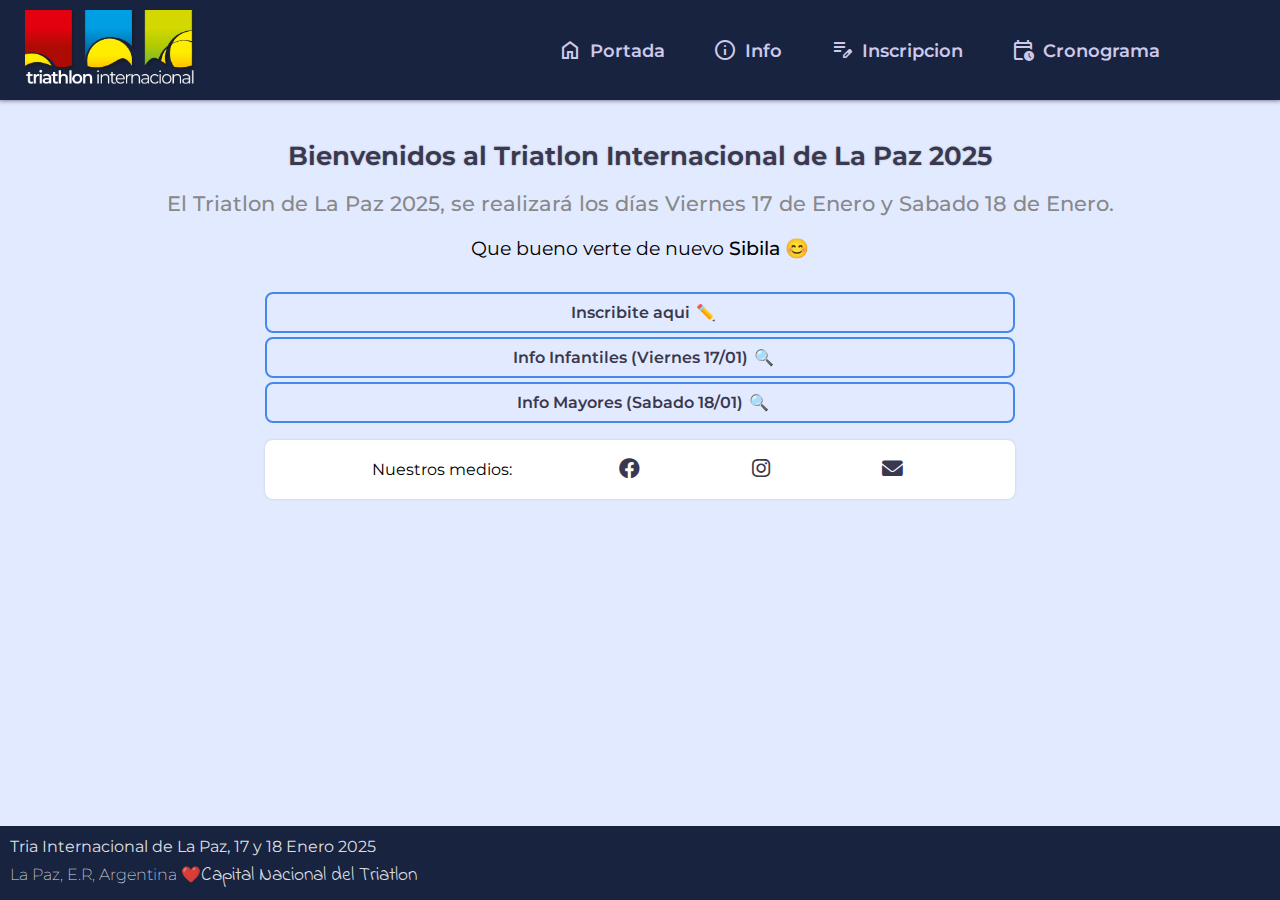
==== index.html @ 4cde1431 "cambios emnores" ====
<!DOCTYPE html>
<html lang="en">
<head>
    <meta charset="UTF-8">
    <meta name="viewport" content="width=device-width, initial-scale=1.0">
    <title>TRIATLON INTERNACIONAL DE LA PAZ 2024</title>
    <link rel="stylesheet" href="estilo.css">
    <link rel="preconnect" href="https://fonts.googleapis.com">
    <link rel="preconnect" href="https://fonts.gstatic.com" crossorigin>
    <link href="https://fonts.googleapis.com/css2?family=Indie+Flower&family=Montserrat:ital,wght@0,100..900;1,100..900&display=swap" rel="stylesheet">
        <link rel="stylesheet" href="https://fonts.googleapis.com/css2?family=Material+Symbols+Outlined:opsz,wght,FILL,GRAD@20..48,100..700,0..1,-50..200" />
    <link rel="stylesheet" href="https://cdnjs.cloudflare.com/ajax/libs/font-awesome/6.0.0-beta3/css/all.min.css">


</head>
<body>
    <header class="header">
        <input type="checkbox" id="open-menu" class="header__checkbox">
        <label for="open-menu" class="header__open-nav-button">
            <span class="material-symbols-outlined boton-menu">menu</span>
        </label>

        <div class="header__logo-container">
            <a href="index.html"><img class="header__logo" src="TriaLaPaz.png"></a>
        </div>

        <nav class="header__nav">
            <ul class="header__nav-list">
                <li class="header__nav-item"><a href="index.html"><span class="material-symbols-outlined">
                    home
                    </span>Portada</a></li>

                <li class="header__nav-item"><a href="info.html"><span class="material-symbols-outlined">
                    info
                    </span>Info</a></li>

                <li class="header__nav-item"><a href="#"><span class="material-symbols-outlined">
                    edit_note
                    </span>Inscripcion</a></li>

                <li class="header__nav-item"><a href="cronograma.html"><span class="material-symbols-outlined">
                    calendar_clock
                    </span>Cronograma</a></li>

            </ul>
        </nav>

    </header>
    
    <main class="profile">
        <div class="profile__wrapper">
                        <h1>Bienvenidos al Triatlon Internacional de La Paz 2025</h1>
                        <h2>El Triatlon de La Paz 2025, se realizará los días Viernes 17 de Enero y Sabado 18 de Enero.
                        </h2>
                        <h3>Que bueno verte de nuevo <span class="nombre">Sibila</span> 😊</h3>    
                        
        </div>


        <div class="info__buttons">
        
            
            <div class="load-bar">
                <div class="load-bar__bar">Inscribite aqui </div>✏️ 
            </div>
            <div class="load-bar">
                <div class="load-bar__bar">Info Infantiles (Viernes 17/01) </div>🔍
            </div>
            <div class="load-bar">
                <div class="load-bar__bar">Info Mayores (Sabado 18/01) </div>🔍
            </div>

            <div class="socials">
                <p>Nuestros medios:</p>
                <a href="https://www.facebook.com/triatlondelapaz" target="_blank"><i class="fa-brands fa-facebook"></i></a>
                <a href="https://www.instagram.com/trialapaz/" target="_blank"><i class="fa-brands fa-instagram"></i></a>
                <a href="#"><i class="fa-solid fa-envelope" onclick="mostrarmail()"></i></a>
            
            </div>

        </div>


        
    </main>

    <footer>
        <p class="footer">Tria Internacional de La Paz, 17 y 18 Enero 2025</p><p class="lapaz">La Paz, E.R, Argentina ❤️<span class="capital">Capital Nacional del Triatlon</span>
        </p>
        </footer>

        <script>
            function mostrarmail() {
                alert("✉️CONTACTANOS!\ninfotrialapaz@gmail.com");
            }
        </script>
</body>
</html>
---- estilo.css ----
*{
    margin:0;
    padding:0;
    box-sizing: border-box;
    font-family: "Montserrat";

    
}

body{
    background: #e2eaff;
}


/* ----- SECCIONES DEL HEADER -----*/

.header{
    background:#18233f;
    display:flex;
    justify-content: space-between;
    align-items: center;
    box-shadow: 0px 0px 4px 1px #3a384f99;
    container-type: inline-size;
    container-name: encabezado;
    position: sticky;
    z-index:10;
    
}

.header__open-nav-button{
    color:#48e;
    position:absolute;
    right: 50px;
    user-select: none;
    border:1px solid #48e;
    border-radius: 5px;
    }

.boton-menu{
    padding:6px 1px;
}

.header__nav{
    display:none;
    background: #18233f;
    position:absolute;
    height: 100vh;
    width: 100vw;
    top:0;
    z-index:-1;
}

.header__checkbox:checked ~ .header__nav{
    display:flex;
}


.header__logo{
    min-width: 100%;
    width: 120px;
    margin: 10px 25px;
}


.header__nav-list{
    display:flex;
    flex-direction: column;
    height: 40vh;
    margin:auto;
    justify-content: space-evenly;
    
}

.header__checkbox{
display:none;
}

.header__nav-item{
    list-style: none;
    

}

.header__nav-item a{
    display:flex;
    font-weight: 600;
    color:#4af;
    align-items: center;
    text-decoration: none;
    font-size:1.1em;
}

.header__nav-item a:hover{
    color:#fff;
    transition:color 0.3s;

}



.material-symbols-outlined{
    margin:0 8px;
}


/* ----- QUERIES DEL HEADER -----*/

@container encabezado (min-width:800px){
 
    .header__nav {
        display:block;
        position:static;
        height: auto;
        width: auto;
        justify-content: space-between;
        margin-right: 100px;

    }   

    .header__nav-item a{
        color:#cdc9eb;
        margin:0 20px;
    }


    .header__nav-list{
        flex-direction: row;
        height: auto;
    }

    .header__open-nav-button{
        display:none;
    }

}

/* -- FIN HEADER */


main{
    flex:1;
}

.profile{

    container-name: profile;
    container-type: inline-size;
}


.profile__wrapper{
    margin:auto;
    margin-top:10px;
    max-width:1000px;
    width: 100%;
    text-align: center;
    border-radius:5px;
   /* background-color: #fff;
    box-shadow: 0px 0px 3px 0px #3a384f99;
    */padding:20px;

}

h1,h2,li,h3{
    user-select: none;
}

h1{
    color:#3A384F;
    font-size:clamp(1rem,1.6rem,2.5rem);
    font-weight: 650;
    padding:10px 0;
    text-wrap: balance;
    text-shadow: 0 0 2px #0004;
}

h2{
    color:#888;
    font-size:clamp(.8rem,1.3rem,2rem);
    font-weight: 500;
    text-wrap:balance;
    padding:10px 0;
}

h3{
    font-size:clamp(.6rem,1.2rem,1.6rem);
    font-weight: 400;
    padding:10px 0;
}

.nombre{
    font-weight: 500;
}

.info__buttons{
    margin:auto;
    display: flex;
    align-items: center;
    flex-direction: column;

    margin-top:0px;
    max-width:1000px;
    width: 100%;
    user-select: none;
}


.socials{
    margin:15px 0px;
    display:flex;
    width:clamp(50%,75%, 80%);
    
    align-items: center;
    border-radius:8px;
    background: #fff;
    padding:15px 5px;
    box-shadow: 0 0 3px #0002;
    width:clamp(50%,75%, 80%);
    justify-content: space-evenly;
   
}

.socials i{
    color:#3A384F;
    font-size:1.3rem;
    padding:0 5px;
}


.socials i:hover{
    text-shadow: 0px 2px 6px #fff3;
    transform: translateY(-2px);
    transition: transform 0.3s;

}

.load-bar{
    display: flex;
    justify-content: center;
    align-items: center;
    border:2px solid #48e;
    border-radius:8px;
    padding:5px;
    color:#3A384F;
    width:clamp(50%,75%, 80%);
    margin:2px;
}


.load-bar2{
    display: flex;
    justify-content: center;
    align-items: center;
    border:2px solid #48e;
    border-radius:8px;
    padding:5px;
    color:#3A384F;
    width:clamp(60%,90%, 90%);
    margin:2px;
}





.load-bar:hover{
    background-color: #48e2;
}

.load-bar__bar{
    padding:4px 6px;
    font-weight: 600;
}

body {
    display: flex;
    flex-direction: column;
    min-height: 100dvh;
}

footer{
    bottom: 0;
width: 100%;
    padding:6px 10px;
    background-color: #18233f;
    color:#fffd;
    font-size:1rem;
    

}
.lapaz{

    font-weight: 200;

}

.capital{
font-family: 'Indie flower';
font-size:1.2rem;
}




.icon{
    font-size: 2rem;
}

.emoji{
    font-size:1.6rem;
}



/* SECCION CRONOGRAMA - Desplegables*/

.faq__option{
    display: flex;
    flex-direction: column;
    align-items: center;
    max-height: 25px;
    transition: max-height .5s;
    overflow: hidden;

}

.faq__option:has(input[type="checkbox"]:checked) {
    max-height:290px;
}


.faq__option:has(input[type="checkbox"]:checked) .content{
    animation:aparecer 0.5s both;

}

.content{
    padding:10px 0px;
    padding-top:10px;
    margin:10px 5px;
    
    font-size:1rem;
    border-top:1px solid #18233f
}

.faq__ask::marker{
    content:'';}

    .faq__ask::before{

    position:absolute;
    right: 0;
    font-weight: 500;
    font-size:1.2rem;

}


input[type="checkbox"]{
display:none;
}






.faq__option b{
    background-color: #ffb18c;
    padding:1px 5px;
    margin-right: 3px;
    color:#fff;
    border-radius: 5px;
}

@keyframes aparecer{
    from{opacity: 0;}
    to{opacity: 1;}
}

p{
    margin:5px 0;
}



@media (max-width:800px){

    h1{
        font-size:1.5rem;
    }

    h3{
        font-size: 1rem;
    }
    h2{
        font-size:1rem;
    }
    .footer{
        font-size:0.7rem;
    }

    .lapaz{
        font-size: 0.7rem;
    }
    .capital{
        font-size: 0.9rem;
    }

    .socials i{
        padding:0 7px;
    }

    .header__logo{
        min-width: 80%;
        width: 50x;
    }

    .faq__option{
        max-height: 30px;
        font-size: 1rem;
    }
 
    
.load-bar2{
    width:clamp(60%,95%, 95%);
}




}
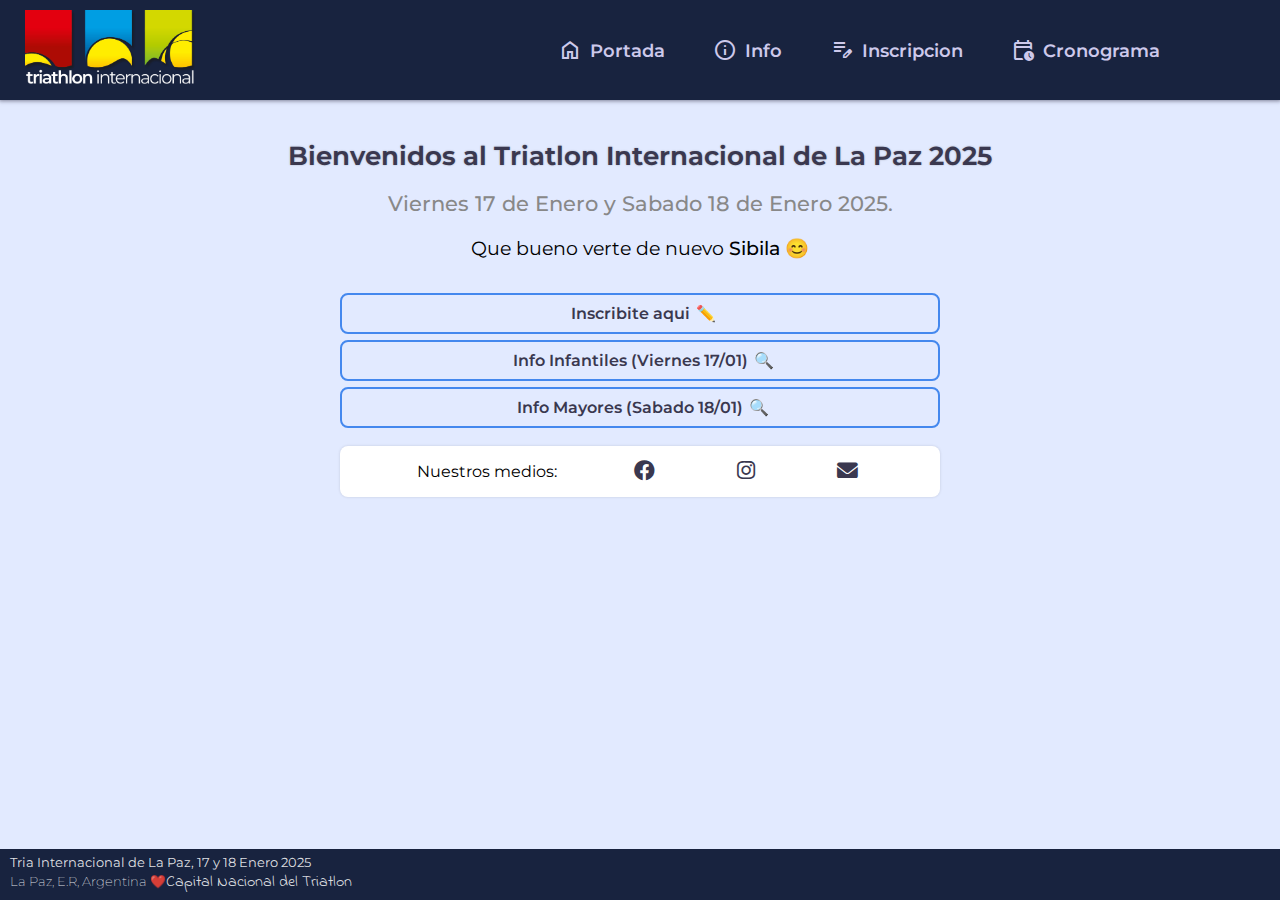
==== commit 75cd58eb: "cambios" ====
--- a/index.html
+++ b/index.html
@@ -50,7 +50,7 @@
     <main class="profile">
         <div class="profile__wrapper">
                         <h1>Bienvenidos al Triatlon Internacional de La Paz 2025</h1>
-                        <h2>El Triatlon de La Paz 2025, se realizará los días Viernes 17 de Enero y Sabado 18 de Enero.
+                        <h2>Viernes 17 de Enero y Sabado 18 de Enero 2025.
                         </h2>
                         <h3>Que bueno verte de nuevo <span class="nombre">Sibila</span> 😊</h3>    
                         
--- a/estilo.css
+++ b/estilo.css
@@ -12,7 +12,9 @@
 }
 
 
-/* ----- SECCIONES DEL HEADER -----*/
+/* -----  HEADER -----*/
+/* -----  HEADER -----*/
+/* -----  HEADER -----*/
 
 .header{
     background:#18233f;
@@ -134,15 +136,21 @@
 
 }
 
-/* -- FIN HEADER */
+/* -----  FIN HEADER -----*/
+/* -----  FIN HEADER -----*/
+/* -----  FIN HEADER -----*/
 
 
 main{
     flex:1;
 }
 
+
+h1,h2,li,h3{
+    user-select: none;
+}
+
 .profile{
-
     container-name: profile;
     container-type: inline-size;
 }
@@ -161,9 +169,6 @@
 
 }
 
-h1,h2,li,h3{
-    user-select: none;
-}
 
 h1{
     color:#3A384F;
@@ -197,7 +202,6 @@
     display: flex;
     align-items: center;
     flex-direction: column;
-
     margin-top:0px;
     max-width:1000px;
     width: 100%;
@@ -208,14 +212,14 @@
 .socials{
     margin:15px 0px;
     display:flex;
-    width:clamp(50%,75%, 80%);
-    
+    width:clamp(50%,65%, 80%);
+
     align-items: center;
     border-radius:8px;
     background: #fff;
     padding:15px 5px;
     box-shadow: 0 0 3px #0002;
-    width:clamp(50%,75%, 80%);
+    width:clamp(300px,95%,600px);
     justify-content: space-evenly;
    
 }
@@ -227,12 +231,6 @@
 }
 
 
-.socials i:hover{
-    text-shadow: 0px 2px 6px #fff3;
-    transform: translateY(-2px);
-    transition: transform 0.3s;
-
-}
 
 .load-bar{
     display: flex;
@@ -242,8 +240,8 @@
     border-radius:8px;
     padding:5px;
     color:#3A384F;
-    width:clamp(50%,75%, 80%);
-    margin:2px;
+    width:clamp(300px,95%,600px);
+    margin:3px;
 }
 
 
@@ -280,11 +278,11 @@
 
 footer{
     bottom: 0;
-width: 100%;
+    width: 100%;
     padding:6px 10px;
     background-color: #18233f;
     color:#fffd;
-    font-size:1rem;
+    font-size:0.8rem;
     
 
 }
@@ -296,7 +294,7 @@
 
 .capital{
 font-family: 'Indie flower';
-font-size:1.2rem;
+font-size:1rem;
 }
 
 
@@ -313,78 +311,88 @@
 
 
 /* SECCION CRONOGRAMA - Desplegables*/
-
-.faq__option{
-    display: flex;
-    flex-direction: column;
-    align-items: center;
-    max-height: 25px;
-    transition: max-height .5s;
+/* SECCION CRONOGRAMA - Desplegables*/
+/* SECCION CRONOGRAMA - Desplegables*/
+
+
+.faq{
+    user-select: none;
+    max-width: clamp(300px,95%,500px);
+    margin:auto;   
+
+}
+
+
+summary{
+    text-align: center;
+    cursor:pointer;
+    font-weight: 600;
+}
+
+details{
+    border:2px solid #48e;
+    border-radius:8px;
+    padding:6px;
+    color:#3A384F;
+    margin:5px;
+    font-weight: 400;
+}
+
+
+details:hover{
+    background:#48e2;
+}
+
+summary{
+    position:relative;
+}
+        
+        summary::marker{
+     
+            content:'';
+     }
+        
+     summary::-webkit-details-marker {
+        display: none;
+    }   
+        
+    .content{
+        border-top:1px solid #18233f;
+        padding:10px 10px;
+    }
+    
+.content p{
+    margin:10px 0px;
+}
+
+
+
+    
+    @keyframes aparecer{
+        from{opacity: 0;}
+        to{opacity: 1;}
+    }    
+    /*
+    
+    background-color:#18233f;
+    margin:7px;
+    padding:7px;
+    border-radius: 5px;
+    max-height: 34px;
+    transition: max-height 2s;
     overflow: hidden;
-
-}
-
-.faq__option:has(input[type="checkbox"]:checked) {
-    max-height:290px;
-}
-
-
-.faq__option:has(input[type="checkbox"]:checked) .content{
-    animation:aparecer 0.5s both;
-
-}
-
-.content{
-    padding:10px 0px;
-    padding-top:10px;
-    margin:10px 5px;
-    
-    font-size:1rem;
-    border-top:1px solid #18233f
-}
-
-.faq__ask::marker{
-    content:'';}
-
-    .faq__ask::before{
-
-    position:absolute;
-    right: 0;
-    font-weight: 500;
-    font-size:1.2rem;
-
-}
-
-
-input[type="checkbox"]{
-display:none;
-}
-
-
-
-
-
-
-.faq__option b{
-    background-color: #ffb18c;
-    padding:1px 5px;
-    margin-right: 3px;
-    color:#fff;
-    border-radius: 5px;
-}
-
-@keyframes aparecer{
-    from{opacity: 0;}
-    to{opacity: 1;}
-}
-
-p{
-    margin:5px 0;
-}
-
-
+*/}
+
+
+
+/* ESTILOS PARA CELULAR */
 
 @media (max-width:800px){
+
+    .load-bar, .socials{
+        width:clamp(50%,90%, 95%);
+
+    }
 
     h1{
         font-size:1.5rem;
@@ -397,14 +405,14 @@
         font-size:1rem;
     }
     .footer{
-        font-size:0.7rem;
+        font-size:0.5rem;
     }
 
     .lapaz{
-        font-size: 0.7rem;
+        font-size: 0.4rem;
     }
     .capital{
-        font-size: 0.9rem;
+        font-size: 0.5rem;
     }
 
     .socials i{
@@ -414,19 +422,10 @@
     .header__logo{
         min-width: 80%;
         width: 50x;
-    }
-
-    .faq__option{
-        max-height: 30px;
-        font-size: 1rem;
-    }
- 
+    } 
     
 .load-bar2{
     width:clamp(60%,95%, 95%);
 }
 
-
-
-
 }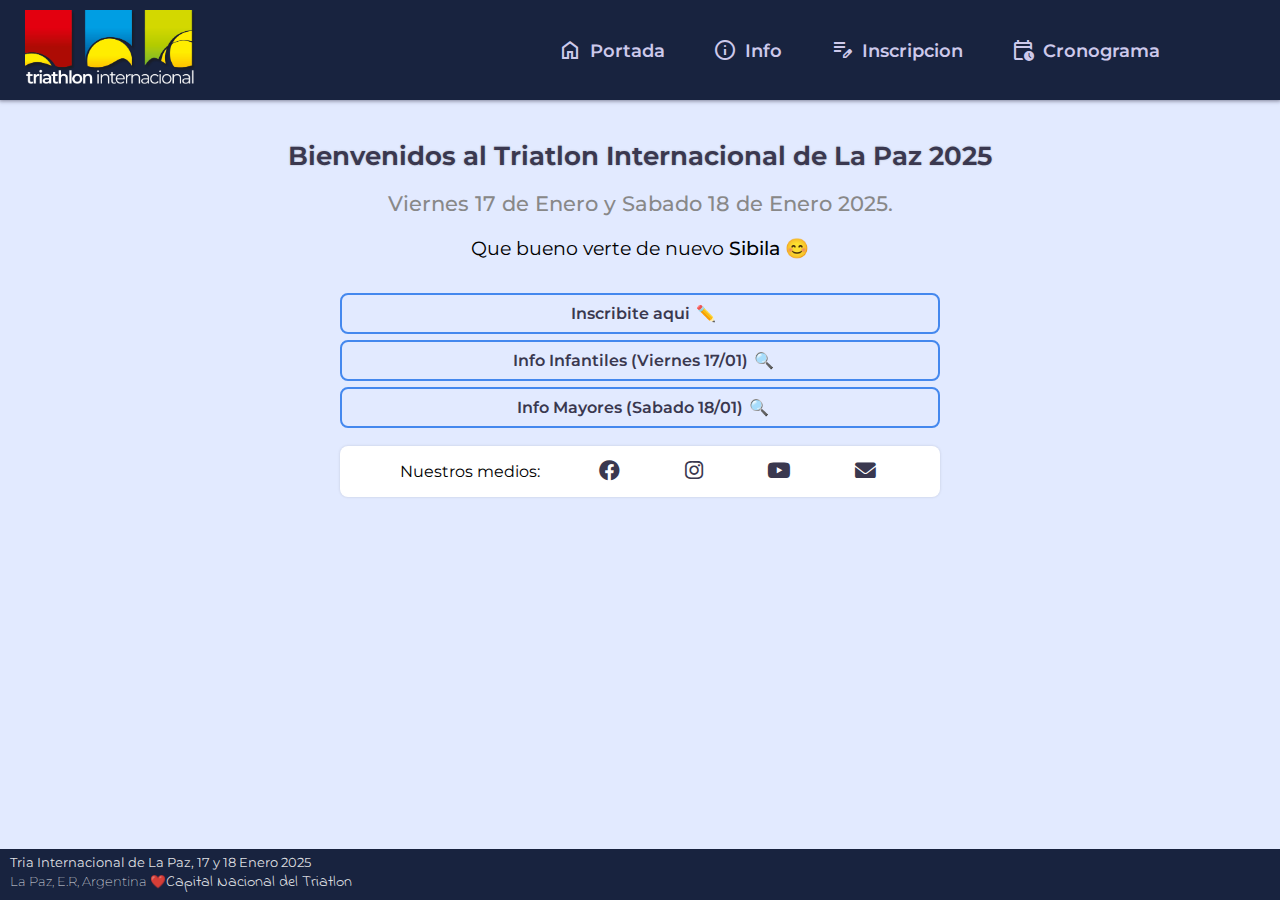
==== commit 69abccef: "estilos" ====
--- a/index.html
+++ b/index.html
@@ -74,6 +74,8 @@
                 <p>Nuestros medios:</p>
                 <a href="https://www.facebook.com/triatlondelapaz" target="_blank"><i class="fa-brands fa-facebook"></i></a>
                 <a href="https://www.instagram.com/trialapaz/" target="_blank"><i class="fa-brands fa-instagram"></i></a>
+                <a href="https://www.youtube.com/@trialapaz7699" target="_blank"><i class="fa-brands fa-youtube"></i></a>
+            
                 <a href="#"><i class="fa-solid fa-envelope" onclick="mostrarmail()"></i></a>
             
             </div>
--- a/estilo.css
+++ b/estilo.css
@@ -32,7 +32,7 @@
 .header__open-nav-button{
     color:#48e;
     position:absolute;
-    right: 50px;
+    right: 35px;
     user-select: none;
     border:1px solid #48e;
     border-radius: 5px;
@@ -228,8 +228,12 @@
     color:#3A384F;
     font-size:1.3rem;
     padding:0 5px;
-}
-
+    transition: transform 0.3s ease-in-out;
+
+}
+.socials i:hover {
+    transform: scale(1.3); /* Aproximadamente un aumento de 3px dependiendo del tamaño inicial del ícono */
+}
 
 
 .load-bar{
@@ -381,7 +385,7 @@
     max-height: 34px;
     transition: max-height 2s;
     overflow: hidden;
-*/}
+*/
 
 
 
@@ -395,28 +399,28 @@
     }
 
     h1{
-        font-size:1.5rem;
+        font-size:1.1rem;
     }
 
     h3{
-        font-size: 1rem;
+        font-size: 0.9rem;
     }
     h2{
-        font-size:1rem;
+        font-size:.9rem;
     }
     .footer{
-        font-size:0.5rem;
+        font-size:0.6rem;
     }
 
     .lapaz{
-        font-size: 0.4rem;
+        font-size: 0.5rem;
     }
     .capital{
-        font-size: 0.5rem;
+        font-size: 0.6rem;
     }
 
     .socials i{
-        padding:0 7px;
+        padding:0 5px;
     }
 
     .header__logo{
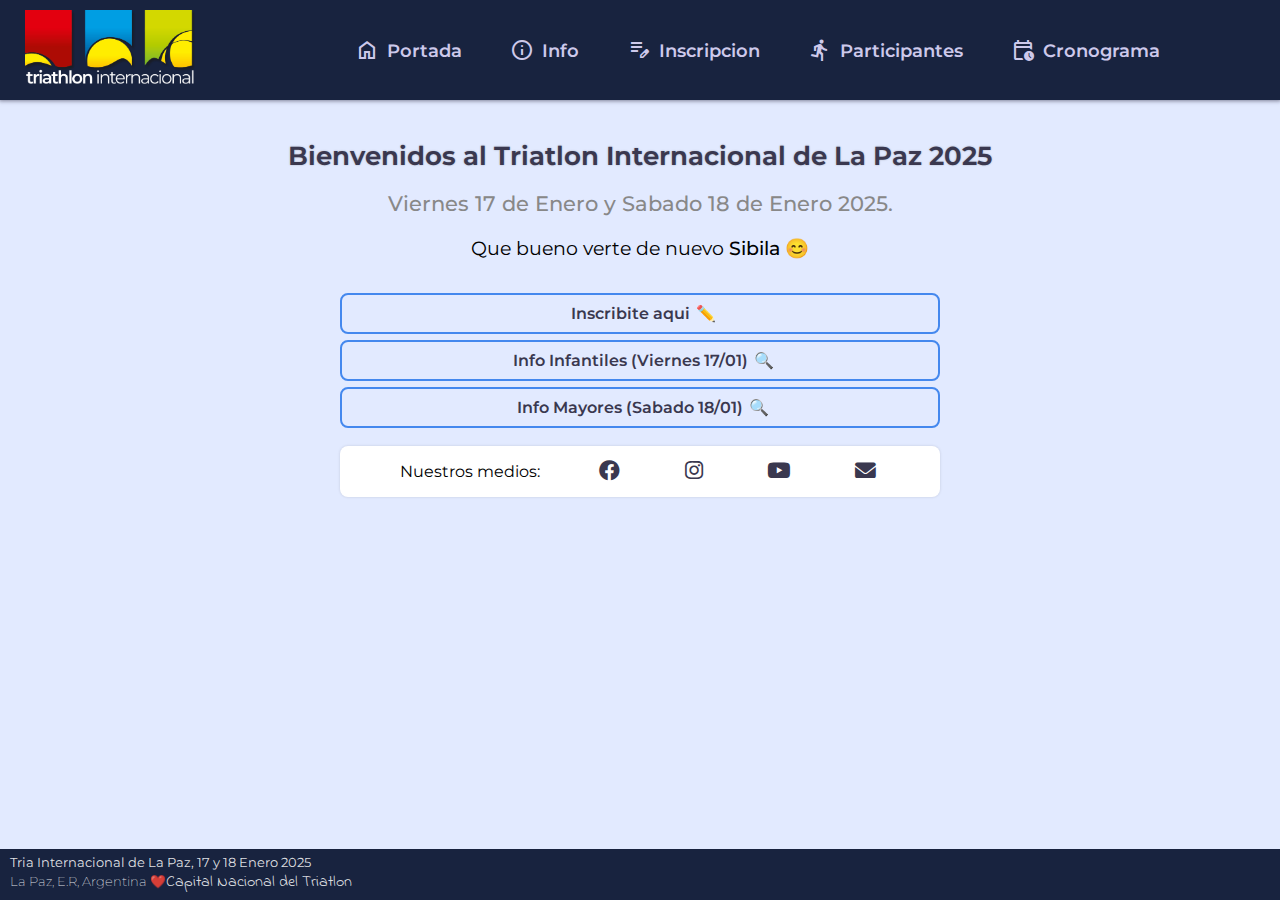
==== commit 70a97ba2: "xxxx" ====
--- a/index.html
+++ b/index.html
@@ -8,7 +8,7 @@
     <link rel="preconnect" href="https://fonts.googleapis.com">
     <link rel="preconnect" href="https://fonts.gstatic.com" crossorigin>
     <link href="https://fonts.googleapis.com/css2?family=Indie+Flower&family=Montserrat:ital,wght@0,100..900;1,100..900&display=swap" rel="stylesheet">
-        <link rel="stylesheet" href="https://fonts.googleapis.com/css2?family=Material+Symbols+Outlined:opsz,wght,FILL,GRAD@20..48,100..700,0..1,-50..200" />
+        <link rel="stylesheet" href="https://fonts.googleapis.com/css2?family=Material+Symbols+Outlined:opsz,wght,FILL,GRAD@20..48,100..700,0..1,-50..200" >
     <link rel="stylesheet" href="https://cdnjs.cloudflare.com/ajax/libs/font-awesome/6.0.0-beta3/css/all.min.css">
 
 
@@ -21,7 +21,7 @@
         </label>
 
         <div class="header__logo-container">
-            <a href="index.html"><img class="header__logo" src="TriaLaPaz.png"></a>
+            <a href="index.html"><img class="header__logo" alt="Triatlon Internacional de La Paz 2025 (Logo)" src="TriaLaPaz.png"></a>
         </div>
 
         <nav class="header__nav">
@@ -37,6 +37,13 @@
                 <li class="header__nav-item"><a href="#"><span class="material-symbols-outlined">
                     edit_note
                     </span>Inscripcion</a></li>
+                
+                    <li class="header__nav-item"><a href="#">
+                    <span class="material-symbols-outlined">
+                        directions_run
+                        </span>
+                    </span>Participantes</a></li>
+                
 
                 <li class="header__nav-item"><a href="cronograma.html"><span class="material-symbols-outlined">
                     calendar_clock
--- a/estilo.css
+++ b/estilo.css
@@ -228,11 +228,7 @@
     color:#3A384F;
     font-size:1.3rem;
     padding:0 5px;
-    transition: transform 0.3s ease-in-out;
-
-}
-.socials i:hover {
-    transform: scale(1.3); /* Aproximadamente un aumento de 3px dependiendo del tamaño inicial del ícono */
+    
 }
 
 
@@ -361,7 +357,8 @@
     }   
         
     .content{
-        border-top:1px solid #18233f;
+        margin-top:5px;
+        border-top:2px dotted #48e;
         padding:10px 10px;
     }
     
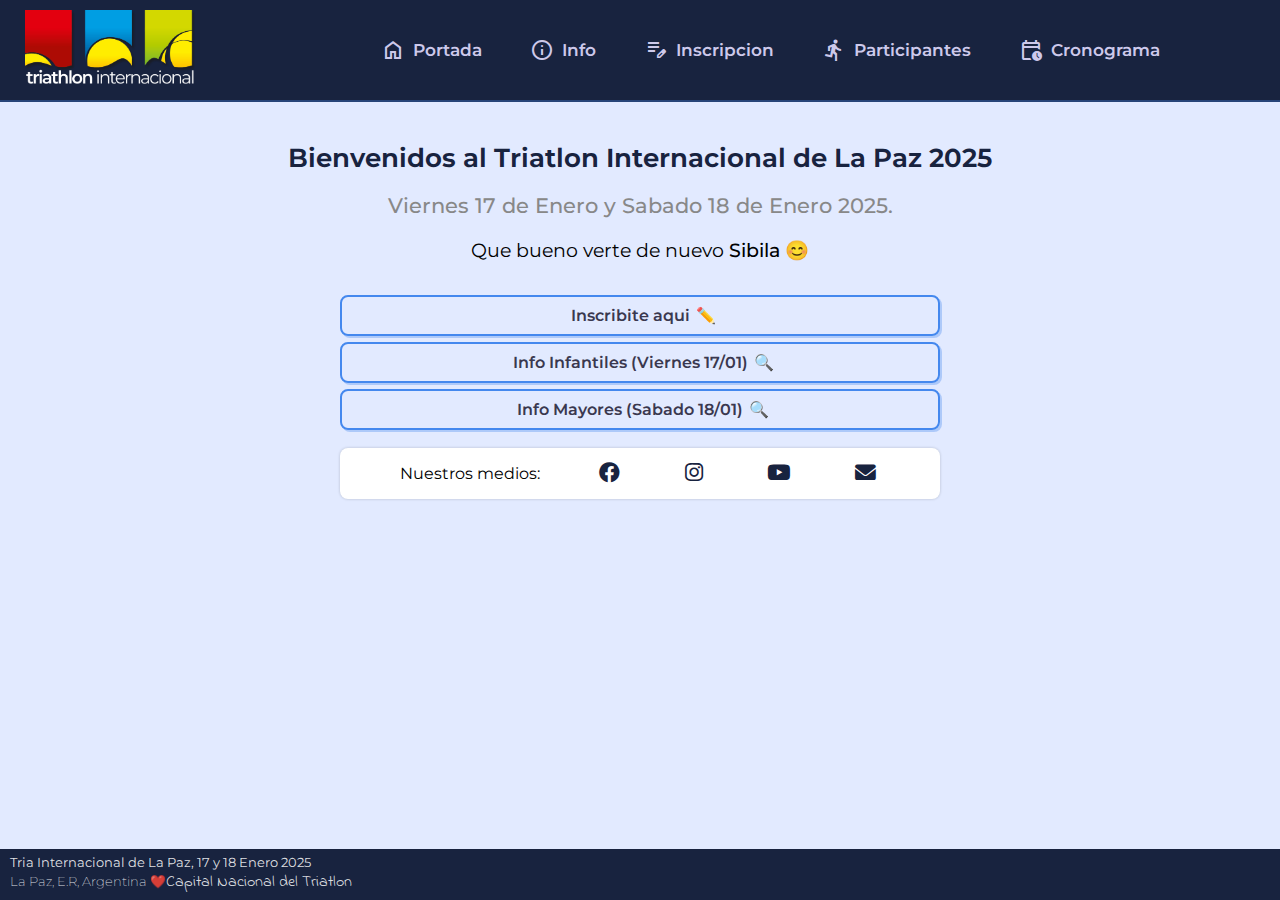
==== commit 50e028a6: "infantiles.html" ====
--- a/index.html
+++ b/index.html
@@ -71,7 +71,7 @@
                 <div class="load-bar__bar">Inscribite aqui </div>✏️ 
             </div>
             <div class="load-bar">
-                <div class="load-bar__bar">Info Infantiles (Viernes 17/01) </div>🔍
+                <div class="load-bar__bar"><a href='infantiles.html'>Info Infantiles (Viernes 17/01)</a></div>🔍
             </div>
             <div class="load-bar">
                 <div class="load-bar__bar">Info Mayores (Sabado 18/01) </div>🔍
--- a/estilo.css
+++ b/estilo.css
@@ -1,11 +1,23 @@
+:root {
+    --primary-color: #18233f;
+    --secondary-color:#48e;
+    --shadows:#48e5;
+    --content:#48e2;
+    --texto:#3A384F;
+
+}
 *{
     margin:0;
     padding:0;
     box-sizing: border-box;
-    font-family: "Montserrat";
-
-    
-}
+    font-family: "Montserrat"; 
+}
+
+a{
+    text-decoration: none;
+    color:var(--texto);
+}
+
 
 body{
     background: #e2eaff;
@@ -17,31 +29,40 @@
 /* -----  HEADER -----*/
 
 .header{
-    background:#18233f;
+    background:var(--primary-color);
     display:flex;
     justify-content: space-between;
     align-items: center;
-    box-shadow: 0px 0px 4px 1px #3a384f99;
-    container-type: inline-size;
+    /*box-shadow: 0px 0px 4px 1px #3a384f99;
+    */container-type: inline-size;
     container-name: encabezado;
     position: sticky;
     z-index:10;
-    
+    border-bottom:2px solid var(--shadows);    
 }
 
 .header__open-nav-button{
-    color:#48e;
+    color:var(--secondary-color);
     position:absolute;
     right: 35px;
     user-select: none;
-    border:1px solid #48e;
+    border:1px solid var(--secondary-color);
     border-radius: 5px;
+    box-shadow: 2px 2px 0px var(--shadows);
     }
 
 .boton-menu{
     padding:6px 1px;
-}
-
+    
+    user-select: none;
+}
+
+
+.header__open-nav-button:active{
+   transform: translate(2px,2px);
+   box-shadow: none;
+    transition: 0.1s transform, 0.1s box-shadow;
+}
 .header__nav{
     display:none;
     background: #18233f;
@@ -69,7 +90,7 @@
     flex-direction: column;
     height: 40vh;
     margin:auto;
-    justify-content: space-evenly;
+    justify-content: space-between;
     
 }
 
@@ -89,7 +110,7 @@
     color:#4af;
     align-items: center;
     text-decoration: none;
-    font-size:1.1em;
+    font-size:1.3vw;
 }
 
 .header__nav-item a:hover{
@@ -171,12 +192,11 @@
 
 
 h1{
-    color:#3A384F;
+    color:var(--primary-color);
     font-size:clamp(1rem,1.6rem,2.5rem);
     font-weight: 650;
     padding:10px 0;
     text-wrap: balance;
-    text-shadow: 0 0 2px #0004;
 }
 
 h2{
@@ -218,14 +238,14 @@
     border-radius:8px;
     background: #fff;
     padding:15px 5px;
-    box-shadow: 0 0 3px #0002;
+    box-shadow: 0 0 3px #0003;
     width:clamp(300px,95%,600px);
     justify-content: space-evenly;
    
 }
 
 .socials i{
-    color:#3A384F;
+    color:var(--primary-color);
     font-size:1.3rem;
     padding:0 5px;
     
@@ -236,12 +256,14 @@
     display: flex;
     justify-content: center;
     align-items: center;
-    border:2px solid #48e;
+    border:2px solid var(--secondary-color);
     border-radius:8px;
     padding:5px;
-    color:#3A384F;
+    color:var(--texto);
     width:clamp(300px,95%,600px);
     margin:3px;
+    box-shadow: 2px 2px 0px var(--shadows);
+
 }
 
 
@@ -249,7 +271,7 @@
     display: flex;
     justify-content: center;
     align-items: center;
-    border:2px solid #48e;
+    border:2px solid var(--secondary-color);
     border-radius:8px;
     padding:5px;
     color:#3A384F;
@@ -262,7 +284,7 @@
 
 
 .load-bar:hover{
-    background-color: #48e2;
+    background-color: var(--content);
 }
 
 .load-bar__bar{
@@ -280,7 +302,7 @@
     bottom: 0;
     width: 100%;
     padding:6px 10px;
-    background-color: #18233f;
+    background-color: var(--primary-color);
     color:#fffd;
     font-size:0.8rem;
     
@@ -317,30 +339,40 @@
 
 .faq{
     user-select: none;
-    max-width: clamp(300px,95%,500px);
+    width:clamp(300px,95%,600px);
     margin:auto;   
-
-}
-
-
-summary{
+   
+}
+
+
+summary,.info__grupos-titulo{
     text-align: center;
     cursor:pointer;
     font-weight: 600;
-}
-
-details{
-    border:2px solid #48e;
+    padding:5px;
+}
+
+
+.info__grupos-titulo{
+    cursor: auto;
+}
+
+details,.info__grupos{
+    border:2px solid var(--secondary-color);
     border-radius:8px;
     padding:6px;
-    color:#3A384F;
+    color:var(--primary-color);
     margin:5px;
     font-weight: 400;
-}
+    box-shadow: 2px 2px 0px var(--shadows);
+
+}
+
+
 
 
 details:hover{
-    background:#48e2;
+    background:var(--content);
 }
 
 summary{
@@ -358,7 +390,7 @@
         
     .content{
         margin-top:5px;
-        border-top:2px dotted #48e;
+        border-top:2px dotted var(--secondary-color);
         padding:10px 10px;
     }
     
@@ -366,7 +398,9 @@
     margin:10px 0px;
 }
 
-
+.lnk{
+    text-decoration:underline;
+}
 
     
     @keyframes aparecer{
@@ -390,8 +424,11 @@
 
 @media (max-width:800px){
 
+    .header__nav-item a{
+        font-size:1.4rem;
+    }
     .load-bar, .socials{
-        width:clamp(50%,90%, 95%);
+        width:clamp(300px,95%,600px);
 
     }
 
